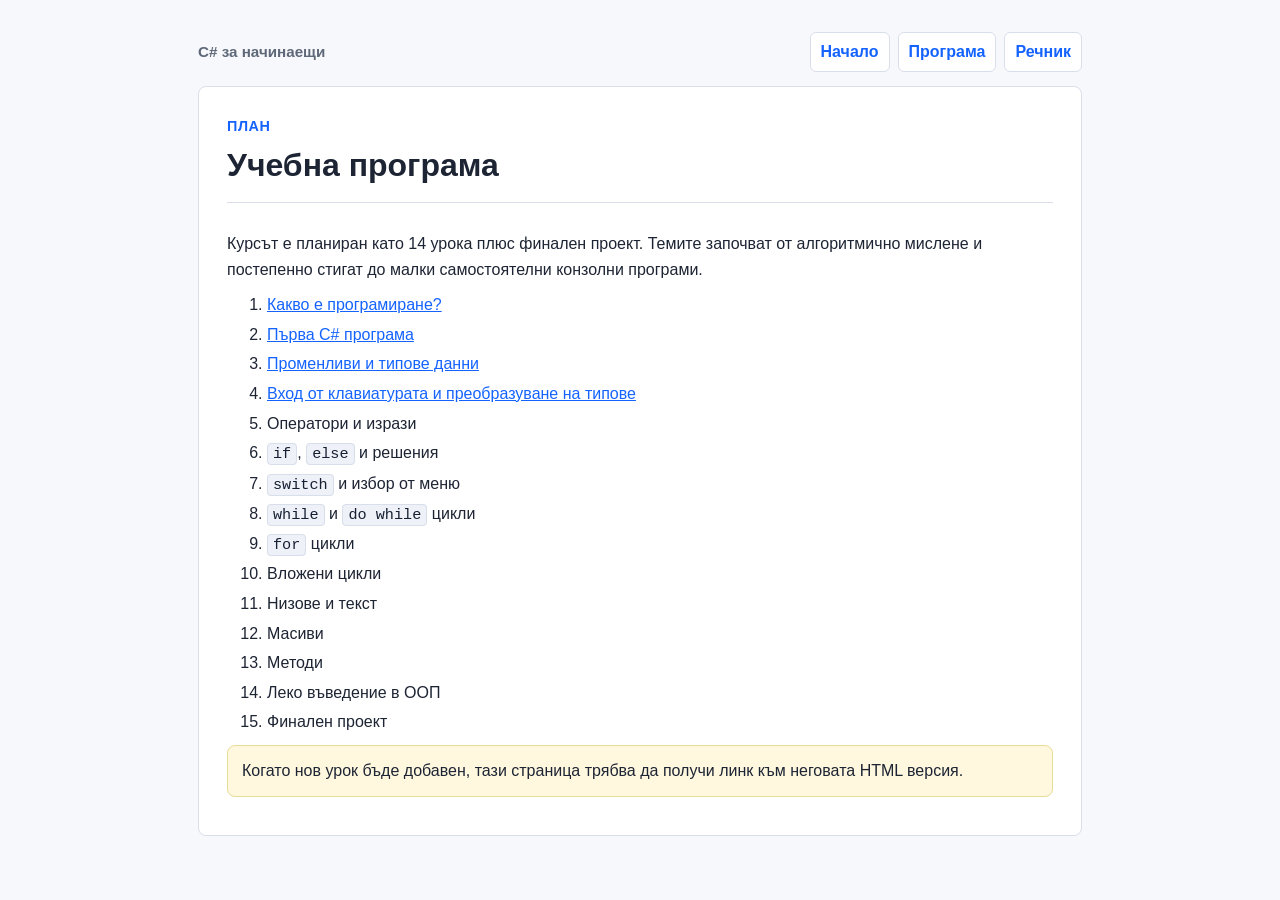
==== csharp-for-beginners/html/docs/curriculum.html @ 378cb529 "Add lessons on variables and data types; update curriculum and navigation" ====
<!doctype html>
<html lang="bg">
<head>
  <meta charset="utf-8">
  <meta name="viewport" content="width=device-width, initial-scale=1">
  <title>Учебна програма</title>
  <link rel="stylesheet" href="../assets/course.css">
</head>
<body>
  <main class="page">
    <nav class="top-nav" aria-label="Основна навигация">
      <div class="top-nav-title">C# за начинаещи</div>
      <div class="top-nav-links">
        <a href="../index.html">Начало</a>
        <a href="curriculum.html">Програма</a>
        <a href="glossary.html">Речник</a>
      </div>
    </nav>

    <article class="lesson">
      <header class="lesson-header">
        <div class="lesson-label">План</div>
        <h1>Учебна програма</h1>
      </header>

      <p>Курсът е планиран като 14 урока плюс финален проект. Темите започват от алгоритмично мислене и постепенно стигат до малки самостоятелни конзолни програми.</p>

      <ol>
        <li><a href="../lessons/lesson-01.html">Какво е програмиране?</a></li>
        <li><a href="../lessons/lesson-02.html">Първа C# програма</a></li>
        <li><a href="../lessons/lesson-03.html">Променливи и типове данни</a></li>
        <li><a href="../lessons/lesson-04.html">Вход от клавиатурата и преобразуване на типове</a></li>
        <li>Оператори и изрази</li>
        <li><code>if</code>, <code>else</code> и решения</li>
        <li><code>switch</code> и избор от меню</li>
        <li><code>while</code> и <code>do while</code> цикли</li>
        <li><code>for</code> цикли</li>
        <li>Вложени цикли</li>
        <li>Низове и текст</li>
        <li>Масиви</li>
        <li>Методи</li>
        <li>Леко въведение в ООП</li>
        <li>Финален проект</li>
      </ol>

      <p class="note">Когато нов урок бъде добавен, тази страница трябва да получи линк към неговата HTML версия.</p>
    </article>
  </main>
</body>
</html>
---- csharp-for-beginners/html/assets/course.css ----
* {
  box-sizing: border-box;
}

:root {
  color-scheme: light;
  --bg: #f7f8fb;
  --paper: #ffffff;
  --text: #1d2433;
  --muted: #5e6878;
  --line: #d9deea;
  --accent: #1463ff;
  --accent-soft: #e9f0ff;
  --code-bg: #111827;
  --code-text: #eef2ff;
  --note-bg: #fff8df;
}

body {
  margin: 0;
  background: var(--bg);
  color: var(--text);
  font-family: Arial, Helvetica, sans-serif;
  line-height: 1.6;
}

a {
  color: var(--accent);
}

.page {
  max-width: 920px;
  margin: 0 auto;
  padding: 32px 18px 56px;
}

.top-nav {
  align-items: center;
  display: flex;
  flex-wrap: wrap;
  gap: 8px;
  justify-content: space-between;
  margin-bottom: 14px;
}

.top-nav-title {
  color: var(--muted);
  font-size: 0.95rem;
  font-weight: 700;
}

.top-nav-links {
  display: flex;
  flex-wrap: wrap;
  gap: 8px;
}

.top-nav a,
.lesson-link {
  background: var(--paper);
  border: 1px solid var(--line);
  border-radius: 6px;
  color: var(--accent);
  display: inline-flex;
  font-weight: 700;
  padding: 6px 10px;
  text-decoration: none;
}

.top-nav a:hover,
.lesson-link:hover {
  background: var(--accent-soft);
}

.lesson {
  background: var(--paper);
  border: 1px solid var(--line);
  border-radius: 8px;
  padding: 28px;
}

.lesson-header {
  border-bottom: 1px solid var(--line);
  margin-bottom: 28px;
  padding-bottom: 18px;
}

.lesson-label {
  color: var(--accent);
  font-size: 0.9rem;
  font-weight: 700;
  letter-spacing: 0.04em;
  text-transform: uppercase;
}

h1,
h2,
h3 {
  line-height: 1.2;
}

h1 {
  font-size: 2rem;
  margin: 8px 0 0;
}

h2 {
  border-top: 1px solid var(--line);
  font-size: 1.45rem;
  margin: 32px 0 12px;
  padding-top: 24px;
}

h3 {
  font-size: 1.12rem;
  margin: 22px 0 8px;
}

p,
ul,
ol {
  margin: 10px 0;
}

li + li {
  margin-top: 4px;
}

blockquote {
  background: var(--accent-soft);
  border-left: 4px solid var(--accent);
  margin: 16px 0;
  padding: 10px 14px;
}

pre {
  background: var(--code-bg);
  border-radius: 8px;
  color: var(--code-text);
  overflow-x: auto;
  padding: 14px 16px;
}

code {
  font-family: Consolas, Monaco, "Courier New", monospace;
  font-size: 0.95em;
}

p code,
li code,
td code {
  background: #eef1f7;
  border: 1px solid #d8deea;
  border-radius: 4px;
  color: #172033;
  padding: 1px 5px;
}

table {
  border-collapse: collapse;
  margin: 16px 0;
  width: 100%;
}

th,
td {
  border: 1px solid var(--line);
  padding: 8px 10px;
  text-align: left;
}

th {
  background: #f0f3f9;
}

.note {
  background: var(--note-bg);
  border: 1px solid #eadb94;
  border-radius: 8px;
  padding: 12px 14px;
}

.resource-grid {
  display: grid;
  gap: 12px;
  grid-template-columns: repeat(auto-fit, minmax(220px, 1fr));
  margin: 18px 0;
}

.resource-card,
.practice-block,
.difficulty {
  border: 1px solid var(--line);
  border-radius: 8px;
  margin: 16px 0;
  padding: 14px;
}

.resource-card h3 {
  margin-top: 0;
}

.difficulty {
  background: #f6f8fc;
}

.lesson-list {
  display: grid;
  gap: 10px;
  margin: 18px 0;
}

.footer-nav {
  border-top: 1px solid var(--line);
  color: var(--muted);
  margin-top: 32px;
  padding-top: 18px;
}

@media (max-width: 680px) {
  .page {
    padding: 14px 10px 36px;
  }

  .lesson {
    padding: 18px;
  }

  .top-nav {
    align-items: flex-start;
    flex-direction: column;
  }

  h1 {
    font-size: 1.55rem;
  }

  h2 {
    font-size: 1.25rem;
  }
}
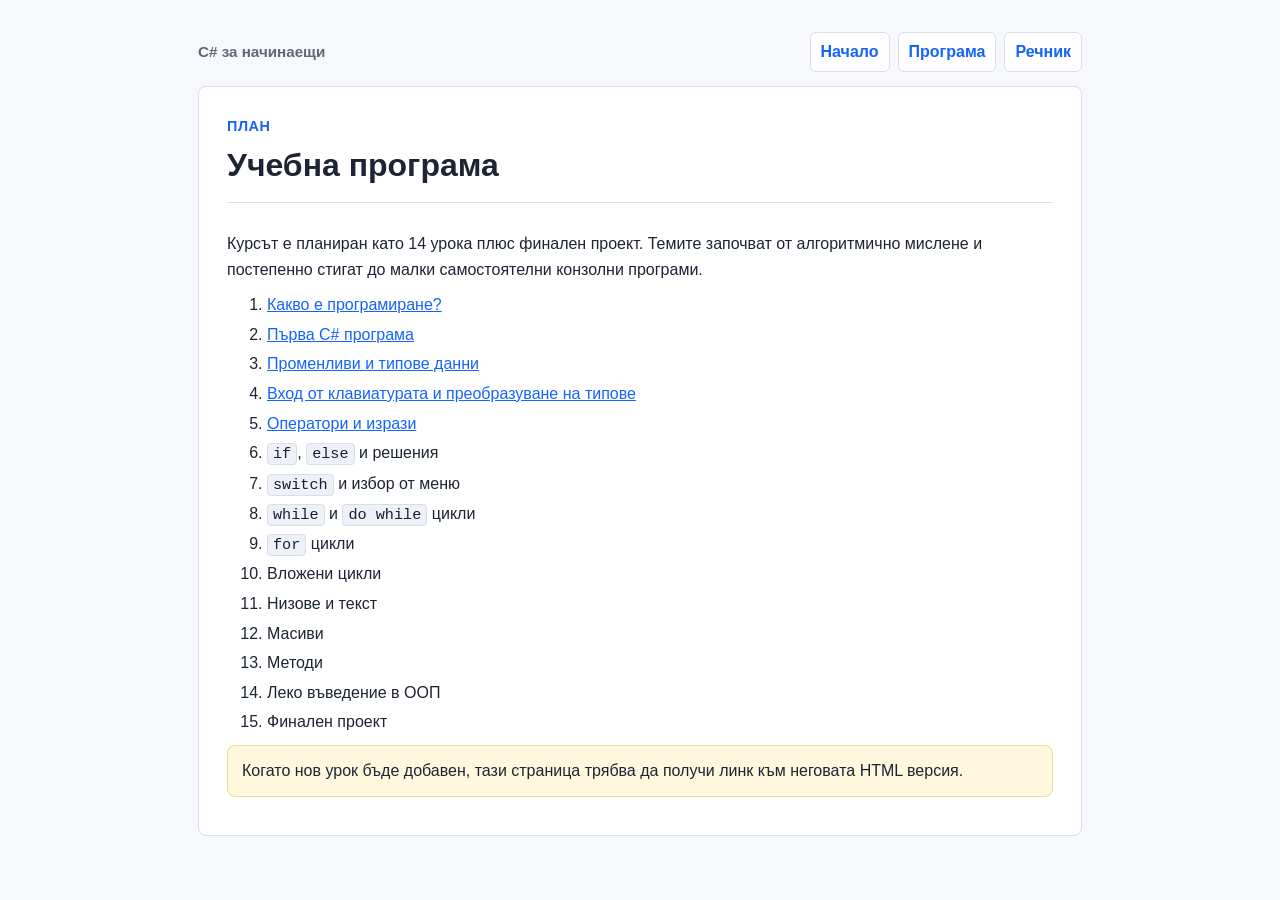
==== commit 3e65ca01: "Add lesson 5: operators and expressions Co-Authored-By: Claude Opus 5.5 <noreply@anthropic.com>" ====
--- a/csharp-for-beginners/html/docs/curriculum.html
+++ b/csharp-for-beginners/html/docs/curriculum.html
@@ -3,8 +3,48 @@
 <head>
   <meta charset="utf-8">
   <meta name="viewport" content="width=device-width, initial-scale=1">
+  <meta http-equiv="Cache-Control" content="no-store, no-cache, must-revalidate, max-age=0">
+  <meta http-equiv="Pragma" content="no-cache">
+  <meta http-equiv="Expires" content="0">
   <title>Учебна програма</title>
   <link rel="stylesheet" href="../assets/course.css">
+  <script>
+    (function () {
+      var version = Date.now().toString();
+
+      function versionedUrl(href) {
+        try {
+          var url = new URL(href, window.location.href);
+          if (url.origin !== window.location.origin) {
+            return href;
+          }
+          url.searchParams.set("v", version);
+          return url.href;
+        } catch (error) {
+          return href;
+        }
+      }
+
+      function applyCacheBusting() {
+        document.querySelectorAll("link[rel=\"stylesheet\"][href]").forEach(function (link) {
+          link.setAttribute("href", versionedUrl(link.getAttribute("href")));
+        });
+
+        document.querySelectorAll("a[href]").forEach(function (link) {
+          var href = link.getAttribute("href");
+          if (/\.html(?:$|[?#])/.test(href)) {
+            link.setAttribute("href", versionedUrl(href));
+          }
+        });
+      }
+
+      if (document.readyState === "loading") {
+        document.addEventListener("DOMContentLoaded", applyCacheBusting);
+      } else {
+        applyCacheBusting();
+      }
+    }());
+  </script>
 </head>
 <body>
   <main class="page">
@@ -30,7 +70,7 @@
         <li><a href="../lessons/lesson-02.html">Първа C# програма</a></li>
         <li><a href="../lessons/lesson-03.html">Променливи и типове данни</a></li>
         <li><a href="../lessons/lesson-04.html">Вход от клавиатурата и преобразуване на типове</a></li>
-        <li>Оператори и изрази</li>
+        <li><a href="../lessons/lesson-05.html">Оператори и изрази</a></li>
         <li><code>if</code>, <code>else</code> и решения</li>
         <li><code>switch</code> и избор от меню</li>
         <li><code>while</code> и <code>do while</code> цикли</li>
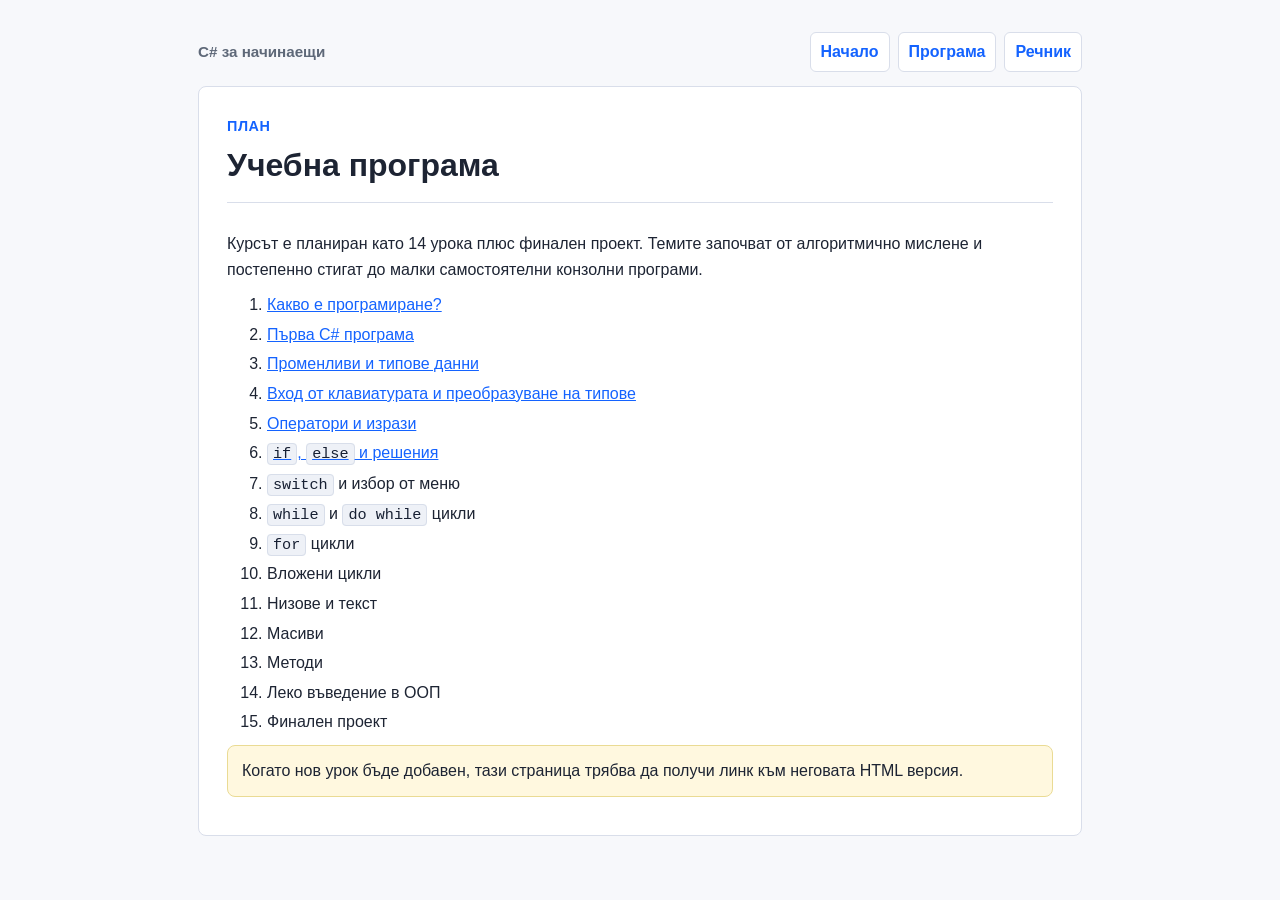
==== commit a50786bb: "Add lesson 6: if, else and decisions Co-Authored-By: Claude Opus 5.5 <noreply@anthropic.com>" ====
--- a/csharp-for-beginners/html/docs/curriculum.html
+++ b/csharp-for-beginners/html/docs/curriculum.html
@@ -71,7 +71,7 @@
         <li><a href="../lessons/lesson-03.html">Променливи и типове данни</a></li>
         <li><a href="../lessons/lesson-04.html">Вход от клавиатурата и преобразуване на типове</a></li>
         <li><a href="../lessons/lesson-05.html">Оператори и изрази</a></li>
-        <li><code>if</code>, <code>else</code> и решения</li>
+        <li><a href="../lessons/lesson-06.html"><code>if</code>, <code>else</code> и решения</a></li>
         <li><code>switch</code> и избор от меню</li>
         <li><code>while</code> и <code>do while</code> цикли</li>
         <li><code>for</code> цикли</li>
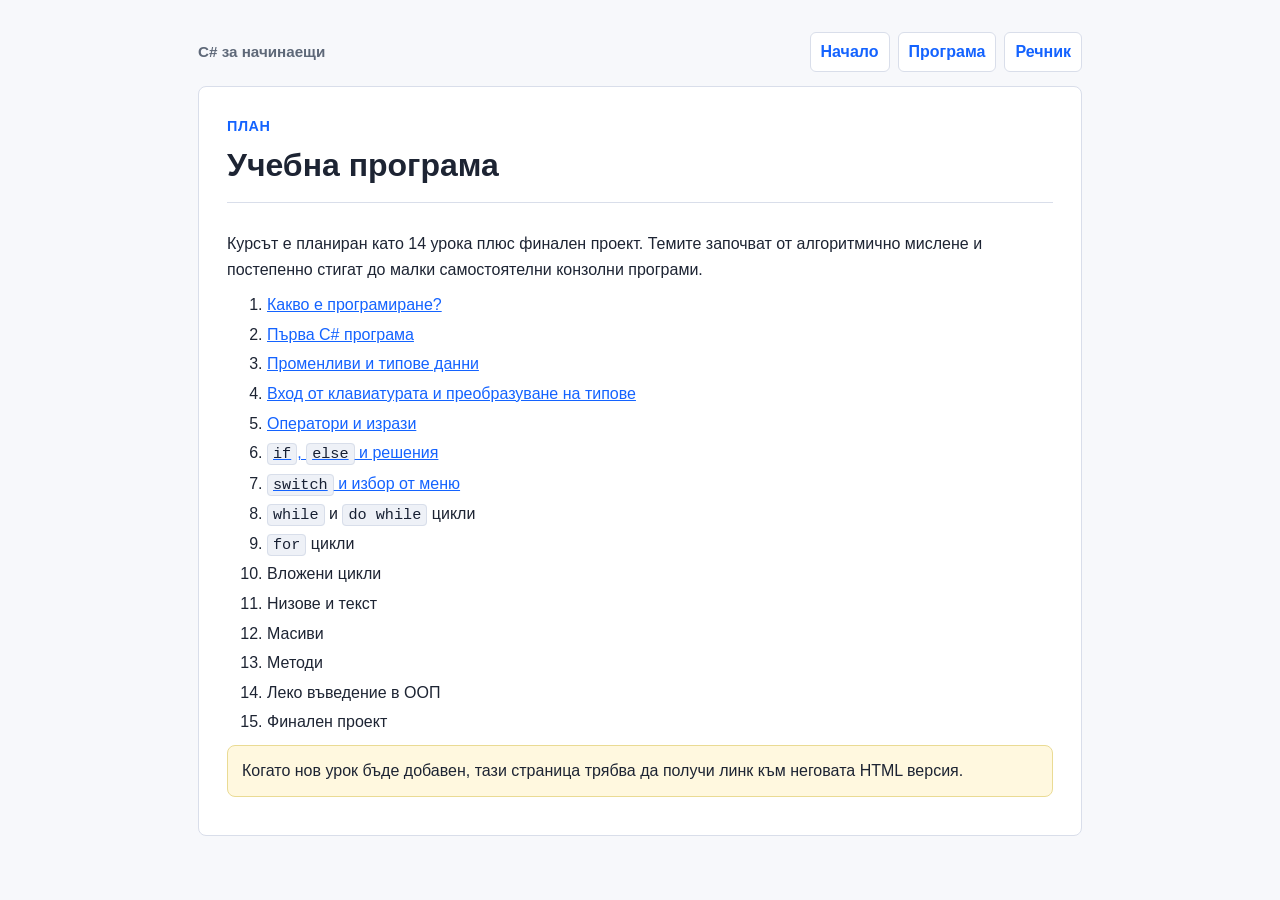
==== commit 04a3241e: "Add lesson 7: switch and menus Co-Authored-By: Claude Opus 5.5 <noreply@anthropic.com>" ====
--- a/csharp-for-beginners/html/docs/curriculum.html
+++ b/csharp-for-beginners/html/docs/curriculum.html
@@ -72,7 +72,7 @@
         <li><a href="../lessons/lesson-04.html">Вход от клавиатурата и преобразуване на типове</a></li>
         <li><a href="../lessons/lesson-05.html">Оператори и изрази</a></li>
         <li><a href="../lessons/lesson-06.html"><code>if</code>, <code>else</code> и решения</a></li>
-        <li><code>switch</code> и избор от меню</li>
+        <li><a href="../lessons/lesson-07.html"><code>switch</code> и избор от меню</a></li>
         <li><code>while</code> и <code>do while</code> цикли</li>
         <li><code>for</code> цикли</li>
         <li>Вложени цикли</li>
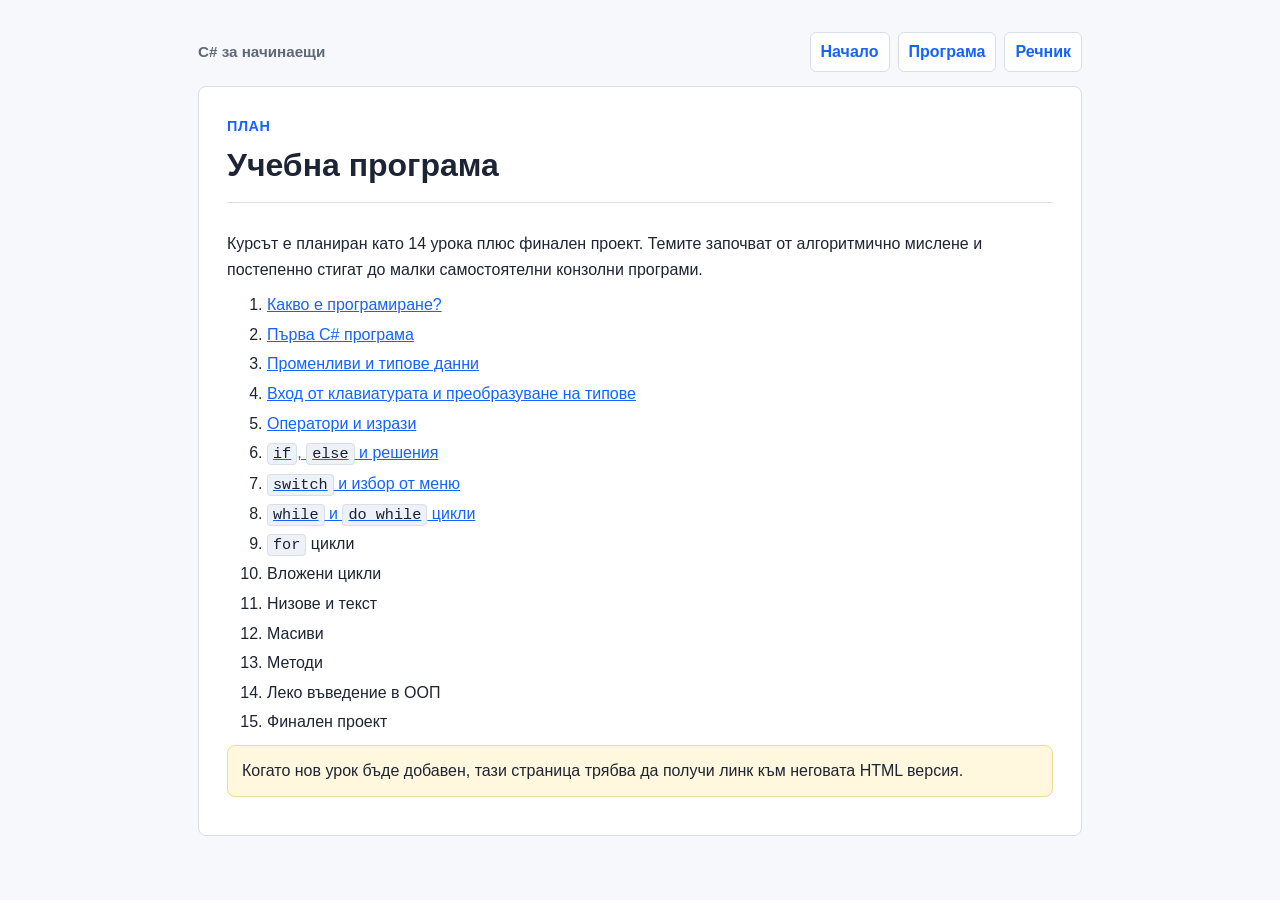
==== commit ababbfaa: "Add lesson 8: while and do while loops Co-Authored-By: Claude Opus 5.5 <noreply@anthropic.com>" ====
--- a/csharp-for-beginners/html/docs/curriculum.html
+++ b/csharp-for-beginners/html/docs/curriculum.html
@@ -73,7 +73,7 @@
         <li><a href="../lessons/lesson-05.html">Оператори и изрази</a></li>
         <li><a href="../lessons/lesson-06.html"><code>if</code>, <code>else</code> и решения</a></li>
         <li><a href="../lessons/lesson-07.html"><code>switch</code> и избор от меню</a></li>
-        <li><code>while</code> и <code>do while</code> цикли</li>
+        <li><a href="../lessons/lesson-08.html"><code>while</code> и <code>do while</code> цикли</a></li>
         <li><code>for</code> цикли</li>
         <li>Вложени цикли</li>
         <li>Низове и текст</li>
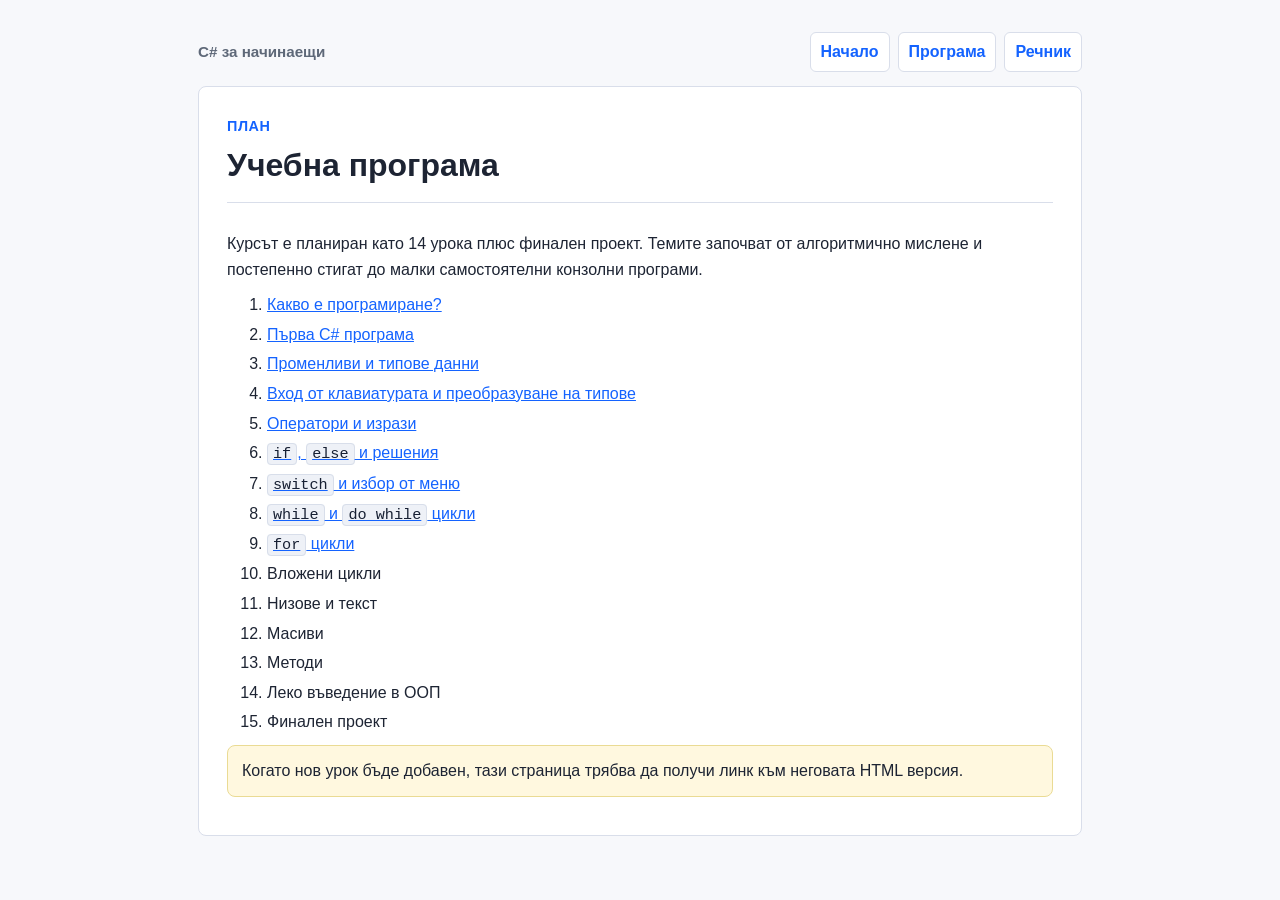
==== commit 8d17d9ba: "Add lesson 9: for loops Co-Authored-By: Claude Opus 5.5 <noreply@anthropic.com>" ====
--- a/csharp-for-beginners/html/docs/curriculum.html
+++ b/csharp-for-beginners/html/docs/curriculum.html
@@ -74,7 +74,7 @@
         <li><a href="../lessons/lesson-06.html"><code>if</code>, <code>else</code> и решения</a></li>
         <li><a href="../lessons/lesson-07.html"><code>switch</code> и избор от меню</a></li>
         <li><a href="../lessons/lesson-08.html"><code>while</code> и <code>do while</code> цикли</a></li>
-        <li><code>for</code> цикли</li>
+        <li><a href="../lessons/lesson-09.html"><code>for</code> цикли</a></li>
         <li>Вложени цикли</li>
         <li>Низове и текст</li>
         <li>Масиви</li>
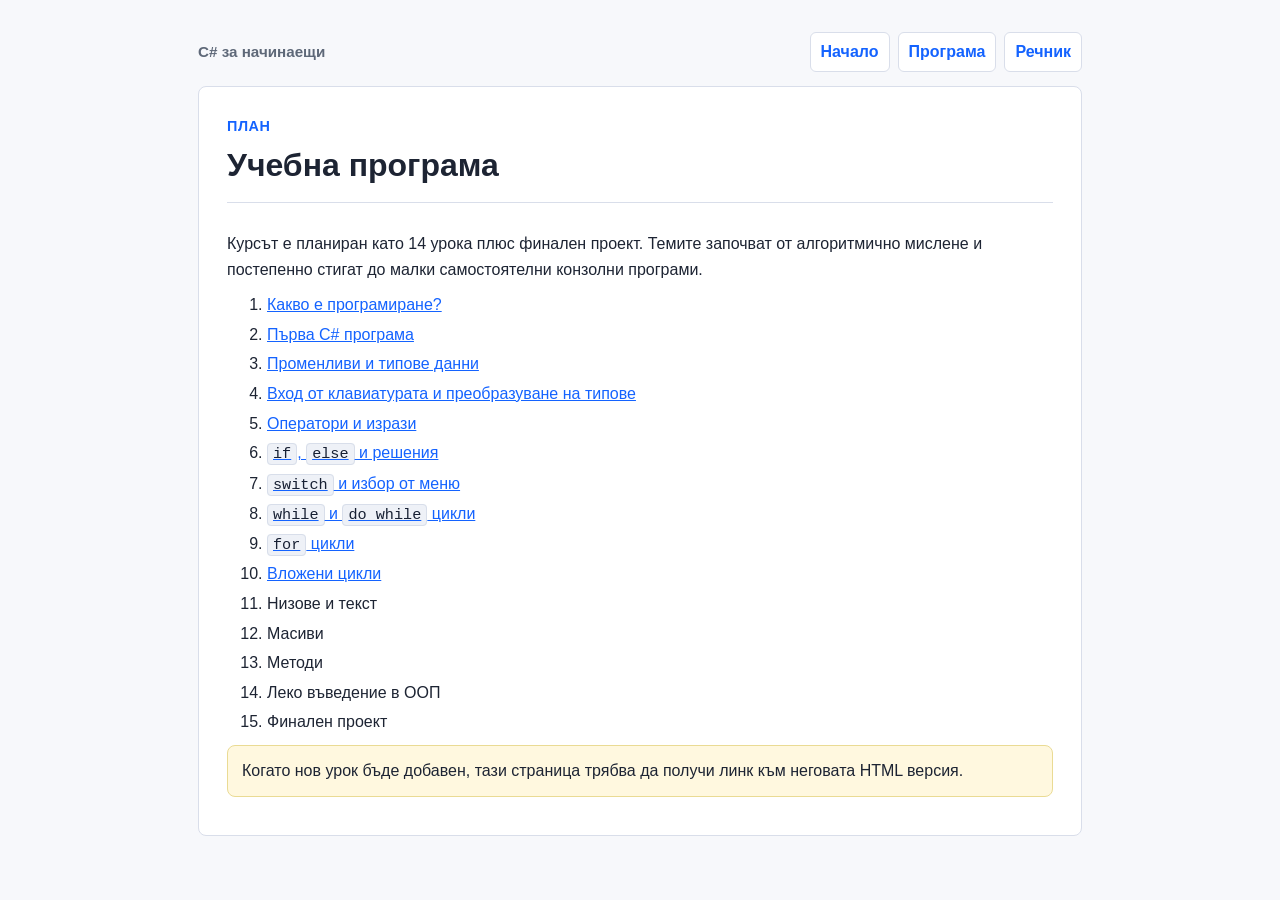
==== commit e6ce70dd: "Add lesson 10: nested loops Co-Authored-By: Claude Opus 5.5 <noreply@anthropic.com>" ====
--- a/csharp-for-beginners/html/docs/curriculum.html
+++ b/csharp-for-beginners/html/docs/curriculum.html
@@ -75,7 +75,7 @@
         <li><a href="../lessons/lesson-07.html"><code>switch</code> и избор от меню</a></li>
         <li><a href="../lessons/lesson-08.html"><code>while</code> и <code>do while</code> цикли</a></li>
         <li><a href="../lessons/lesson-09.html"><code>for</code> цикли</a></li>
-        <li>Вложени цикли</li>
+        <li><a href="../lessons/lesson-10.html">Вложени цикли</a></li>
         <li>Низове и текст</li>
         <li>Масиви</li>
         <li>Методи</li>
